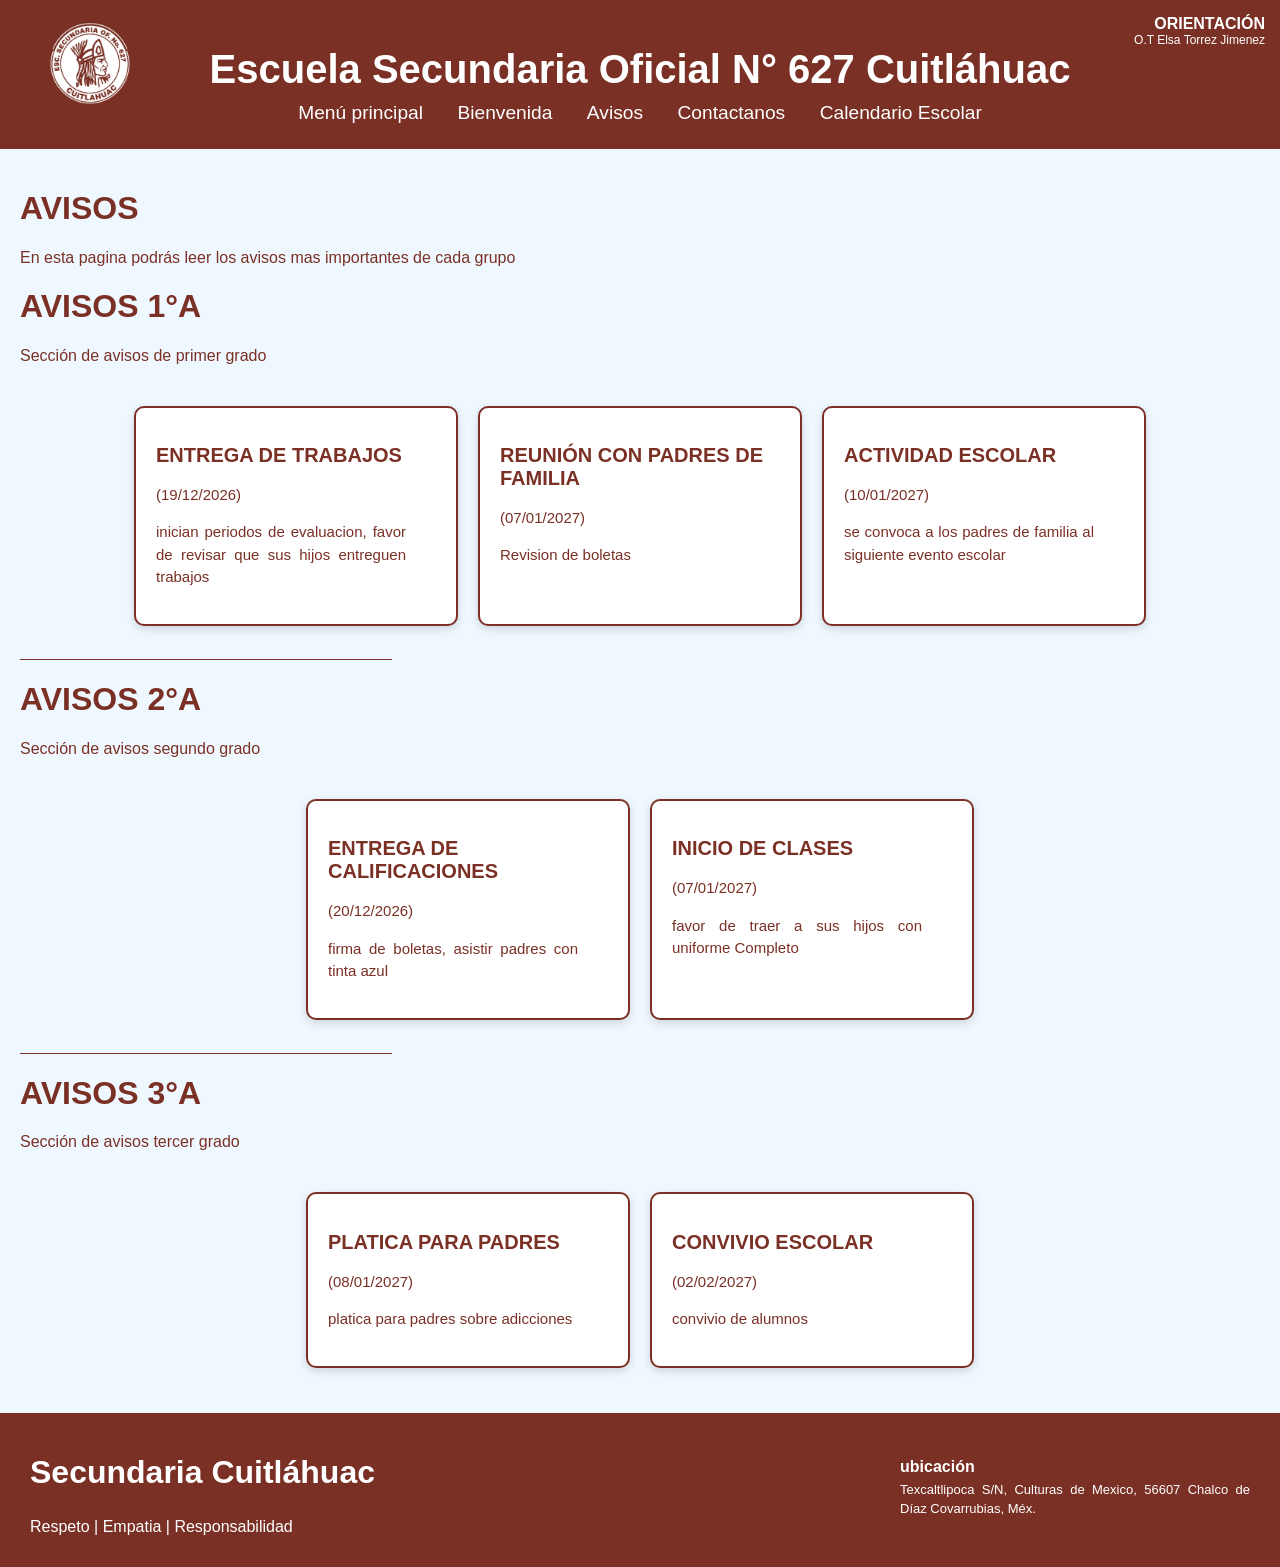
==== Avisos.html @ 11679df3 "Envio del archivo principal e imagenes" ====
<!Doctype html>
<html>
    <head>
         <meta name="viewport" content="width=device-width,initial-scale=1.0">
<title>BIENVENIDO</title>
    </head>
    <link rel="stylesheet" href="css/style.css">
    <body>
<header>
    <img src="img/logoconfondo2negro-removebg-preview.png"" alt="escudo de la escuela" class="escudo-encabezado">
<div class="areaencabezado">
    <h2>ORIENTACIÓN</h2>
    <p>O.T Elsa Torrez Jimenez</p>

</div>
    <h1> Escuela Secundaria Oficial N° 627 Cuitláhuac </h1>
<nav>
    <ul>
         <li><a href="bienvenida.html" title="Menú principal">Menú principal</a></li>
     <li><a href="index.html" title="Bienvenida">Bienvenida </a></li>
        <li><a href="Avisos.html" title="Página de Avisos">Avisos</a></li>
        <li><a href="Contactanos.html" title="Contacto">Contactanos</a></li>
        <li><a href="Calendario Escolar.html" title="Calendario Escolar">Calendario Escolar</a></li>
    </ul>
</nav>
</header>

<main>
<h1> AVISOS</h1>
<p> En esta pagina podrás leer los avisos mas importantes de cada grupo</p>
<h1>AVISOS 1°A</h1>
<p>Sección de avisos de primer grado</p>
<div class="contenedor-avisos">
    <div class="aviso">
        <h2>ENTREGA DE TRABAJOS</h2>
        <p>(19/12/2026)</p>
        <p>inician periodos de evaluacion, favor de revisar que sus hijos entreguen trabajos</p>
    </div>
<div class="aviso">
<h2>REUNIÓN CON PADRES DE FAMILIA</h2>
<p>(07/01/2027)</p>
<p>Revision de boletas</p>
</div>
<div class="aviso">
<h2>ACTIVIDAD ESCOLAR</h2>
<p>(10/01/2027)</p>
<p>se convoca a los padres de familia al siguiente evento escolar</p>
</div>
</div>
<hr>
<h1>AVISOS 2°A</h1>
<p>Sección de avisos segundo grado</p>
<div class="contenedor-avisos">
    <div class="aviso">
        <h2>ENTREGA DE CALIFICACIONES</h2>
        <p>(20/12/2026)</p>
        <p>firma de boletas, asistir padres con tinta azul </p>
    </div>
<div class="aviso">
<h2>INICIO DE CLASES</h2>
<p>(07/01/2027)</p>
<p>favor de traer a sus hijos con uniforme Completo</p>
</div>
</div>
<hr>
<h1> AVISOS 3°A</h1>
<p>Sección de avisos tercer grado</p>
<div class="contenedor-avisos">
    <div class="aviso">
        <h2>PLATICA PARA PADRES</h2>
        <p>(08/01/2027)</p>
        <p>platica para padres sobre adicciones</p>
    </div>
<div class="aviso">
<h2>CONVIVIO ESCOLAR</h2>
<p>(02/02/2027)</p>
<p>convivio de alumnos </p>
</div>

</div>
</main>

<footer>
    <div class="texto-izquierdo">
<h2> Secundaria Cuitláhuac</h2>
<p>Respeto | Empatia | Responsabilidad</p>
    </div>
<div class="texto-pie">
    <h4>ubicación</h4>
    <p>Texcaltlipoca S/N, Culturas de Mexico, 56607 Chalco de Díaz Covarrubias, Méx.</p>
</div>
</footer>

    </body>

</html>
---- css/style.css ----
body{
    font-family: Arial, Helvetica, sans-serif;
    background-color: aliceblue;
    margin: 0;
}
h1,h2,h3,h4,h5,h6{
    font-size: 2em;
    color: #7a3025;
    text-align: left;

}
hr{
    border: none;
    height: 1px;
    background-color: #7a3025;
    width: 30%;
    margin-left: 0%;
    margin-right: auto;

}
p{
    color: black;
    font: size 2.5em;
    text-align:justify;

}
header{
    background-color: #7a3025;
    color: #ffffff;
    padding: 15px;
    text-align: center;
}
header h1{
    color: #ffffff;
    margin: 0;
    font-size: 2.5em;
    text-align: center;
}
nav ul{
    list-style: none;
    padding: 0;
    margin: 10px;
}
nav ul li{
    display: inline-block;
    margin: 0 15px;
} 
nav ul li a{
    color: #ffffff;
    text-decoration: none;
    font-size: 1.2em;
}
nav ul li a:hover{
    color: #f77327;
}
main{
    padding: 20px;
    text-align: center;
}
main p{
    text-align: justify;
    margin-right: 30px;
    margin-left: 0;
    color: #7a3025;

}
footer{
    background-color: #7a3025;
    color: #7a3025;
    display: flex;
    justify-content: space-between;
    align-items: center;
    padding: 15px 30px;
    position: relative;
    width: 100%;
    box-sizing: border-box;
    margin-top: auto;
}
footer h1,h2,h3,h4,h5,h6,p{
    color: #ffffff;
}
form{
    max-width: 400px;
    margin:0 auto;
    font-family: Arial, Helvetica, sans-serif;
}
label{
    display: block;
    margin-bottom: 5px;
    font-weight: bold;

}
input, textarea{
    width: 100%;
    padding: 8px;
    margin-bottom: 15px;
    border: 1px solid #7a3025;
    border-radius: 4px;
}
input[type="submit"]{
    background-color: #7a3025;
    color: #ffffff;
    border: none;
    padding: 10px 15px;
    cursor: pointer;
}
input[type="submit"]:hover{
    background-color: #f77327;
}
.contenedor{
    display: flex;
    justify-content: space-between;
    gap: 20px; /*separación entre las columnas*/
}
.columna{ 
    flex: 1; /* Hacer que cada columna ocupe el mismo espacio*/

}
iframe{
    width: 100%;
    height: 300px;
    border: 0;

}
.imagen-fachada{
    width: 600px;
    height: 400px;
    /* Posición */
    display: block;
    margin-left: auto;
    margin-right: 50px;
    /* Marco*/
    border: 5px solid #7a3025;
    /* Ajuste de Imagen */
    object-fit: cover;
    transform: translatey(-300px);
}
.boton-bienvenida{
    display: block;
    width: fit-content;
    position: absolute;
    top: 480px;
    left: 30px;
    background-color: #7a3025;
    color: #ffffff;
    padding: 12px 25px;
    text-decoration: none;
    border-radius: 8px;
    font-size: 16px;
    transition: 0.3s;
}
.boton-bienvenida:hover{
background-color: #f77327;

}
.escudo-encabezado{
    width: 130px;
    height: 110px;
    object-fit: contain;
    position: absolute;
    left: 25px;
    top: 10px;
}
.areaencabezado{
    text-align: right;
    color: #ffffff;
    margin-left: auto;
}
.areaencabezado h2{
    font-size: 16px;
    margin: 0;
    text-align: right;

}
.areaencabezado p{
    font-size: 12px;
    margin: 0;
    text-align: right;
    color: #ffffff;
}
.textoizquierdo{
    text-align: left;
}
.texto-pie{
    text-align: right;
    max-width: 350px;
}
.textoizquierdo h2{
    font-size: 20px;
    margin: 3px 0;
}
.textoizquierdo p{
    font-size: 13px;
    margin: 3px 0;
}
.texto-pie h4{
    font-size: 16px;
    margin: 0 0 5px;
}
.texto-pie p{
    font-size: 13px;
    margin: 3px 0;
    line-height: 1.4;
}
.contenedor-bienvenida{
    display: flex;
    align-items: center;
    width: 100%;
    min-height: 350px;
    gap: 20px;
    padding: 20px;
    box-sizing: border-box;
    /*Bordes*/
    border: 3px solid #7a3025;
    border-radius: 12px;
}
.imagen-escuela{
    width: 65%;
    height: 300px;
    display: flex;
    justify-content: center;
    align-items: center;
    overflow: hidden;
}
.imagen-escuela img{
    width: 100%;
    height: 100%;
    object-fit: contain;
    object-position: center;
    border: 2px solid #7a3025;
    border-radius: 10px;
}
.texto-bienvenida{
    width: 35%;
    text-align: center;
    padding: 15px;
}
.texto-bienvenida h1{
    font-size: 30px;
    color: #7a3025;
}
.texto-bienvenida h2{
    font-size: 20px;
    color: #7a3025;
}
.boton-avisos{
    background-color: #7a3025;
    border: none;
    color: #ffffff;
    padding: 15px 32px;
    text-decoration: none;
    font-size: 1.4rem;
    border-radius: 12px;
    font-family: Arial, Helvetica, sans-serif;
}
.contenedor-avisos{
display: flex;
flex-wrap: wrap;
justify-content: center;
gap: 20px;
padding: 25px;
}
.aviso{
    width: 280px;
    padding: 20px;
    background-color: #ffffff;
    border: 2px solid #7a3025;
    border-radius: 10px;
    text-align: center;
    box-shadow: 0 3px 8px rgba(0,0,0,0.15);
}
.aviso h2{
    color: #7a3025;
    font-size: 20px;
}
.aviso p{
    font-size: 15px;
    line-height: 1.5;
}
.contenedorcal{
    display: flex;
    gap: 20px;
    padding: 20px;
}
.calendario{
    width: 60%;
    border: 2px solid #7a3025;
    padding: 15px;
    border-radius: 10px;
}
.calendario h2{
    color: #7a3025;
    font-size: 25px;
}
.calendario img{
    width: 100%;
    height: auto;
}
.eventos{
    width: 40%;
    border: 2px solid #7a3025;
    border-radius: 10px;
    padding: 15px;
}
.eventos h2{
    background-color: #7a3025;
    color: #000000;
    text-align: center;
    padding: 10px;
    margin: -15px -15px 15px;
}
/* =========================
   RESPONSIVE PARA TABLETS
========================= */

@media (max-width: 900px) {

    /* Encabezado */
    .escudo-encabezado {
        width: 90px;
        height: 90px;
        left: 10px;
    }

    .areaencabezado {
        margin-left: 100px;
    }

    /* Imagen principal */
    .imagen-fachada {
        max-width: 55%;
        height: auto;
        transform: none;
    }

    /* Bienvenida */
    .contenedor-bienvenida {
        gap: 10px;
    }

    .imagen-escuela {
        width: 55%;
    }

    .texto-bienvenida {
        width: 45%;
    }

    /* Calendario */
    .contenedorcal {
        gap: 12px;
    }

    .calendario {
        width: 60%;
    }

    .eventos {
        width: 40%;
    }
}

/* =========================
   RESPONSIVE PARA CELULARES
========================= */

@media (max-width: 600px) {

    /* General */
    body {
        width: 100%;
        overflow-x: hidden;
    }

    h1, h2, h3, h4, h5, h6 {
        font-size: 1.4em;
    }

    main {
        padding: 10px;
    }

    main p {
        margin-left: 0;
        margin-right: 0;
    }

    /* Encabezado */
    header {
        padding: 15px 10px;
        display: flex;
        flex-direction: column;
        align-items: center;
    }

    header h1 {
        font-size: 1.6em;
    }

    .escudo-encabezado {
        position: static;
        width: 75px;
        height: 75px;
    }

    .areaencabezado {
        text-align: center;
        margin: 10px 0 0;
    }

    .areaencabezado h2,
    .areaencabezado p {
        text-align: center;
    }

    /* Menú */
    nav ul {
        display: flex;
        flex-wrap: wrap;
        justify-content: center;
        gap: 12px;
    }

    nav ul li {
        margin: 0;
    }

    nav ul li a {
        font-size: 1em;
    }

    /* Contenedores generales */
    .contenedor,
    .contenedorcal,
    .contenedor-bienvenida {
        flex-direction: column;
        width: 100%;
        gap: 15px;
        padding: 12px;
        box-sizing: border-box;
    }

    .columna,
    .calendario,
    .eventos,
    .imagen-escuela,
    .texto-bienvenida {
        width: 100%;
        box-sizing: border-box;
    }

    /* Imagen de fachada */
    .imagen-fachada {
        position: static;
        display: block;
        width: 100%;
        max-width: 100%;
        height: auto;
        margin: 15px auto;
        transform: none;
        box-sizing: border-box;
    }

    /* Botón de bienvenida */
    .boton-bienvenida {
        position: static;
        display: block;
        width: fit-content;
        margin: 15px auto;
    }

    /* Imagen de escuela */
    .imagen-escuela {
        height: auto;
    }

    .imagen-escuela img {
        width: 100%;
        height: auto;
        object-fit: contain;
    }

    /* Texto de bienvenida */
    .texto-bienvenida {
        text-align: center;
        padding: 10px;
    }

    .texto-bienvenida h1 {
        font-size: 25px;
    }

    /* Avisos */
    .contenedor-avisos {
        padding: 10px;
        gap: 15px;
    }

    .aviso {
        width: 100%;
        box-sizing: border-box;
    }

    /* Calendario y eventos */
    .calendario img {
        width: 100%;
        height: auto;
    }

    .calendario h2 {
        font-size: 22px;
    }

    /* Botón de avisos */
    .boton-avisos {
        font-size: 1em;
        padding: 12px 20px;
    }

    /* Formularios */
    form {
        width: 100%;
        box-sizing: border-box;
        padding: 10px;
    }

    input, textarea {
        width: 100%;
        box-sizing: border-box;
    }

    /* Pie de página */
    footer {
        flex-direction: column;
        text-align: center;
        padding: 15px;
        gap: 12px;
        width: 100%;
    }

    .textoizquierdo,
    .texto-pie {
        text-align: center;
        max-width: 100%;
        margin: 0;
    }

    .textoizquierdo h2,
    .texto-pie h4 {
        text-align: center;
    }

    .textoizquierdo p,
    .texto-pie p {
        text-align: center;
        overflow-wrap: anywhere;
    }

    /* Imágenes y videos */
    img, iframe {
        max-width: 100%;
    }
}
   .boton-avisos {
        display: block;
        width: 85%;
        max-width: 280px;
        box-sizing: border-box;
        margin: 12px auto;
        padding: 12px;
        text-align: center;
        font-size: 16px;
    }
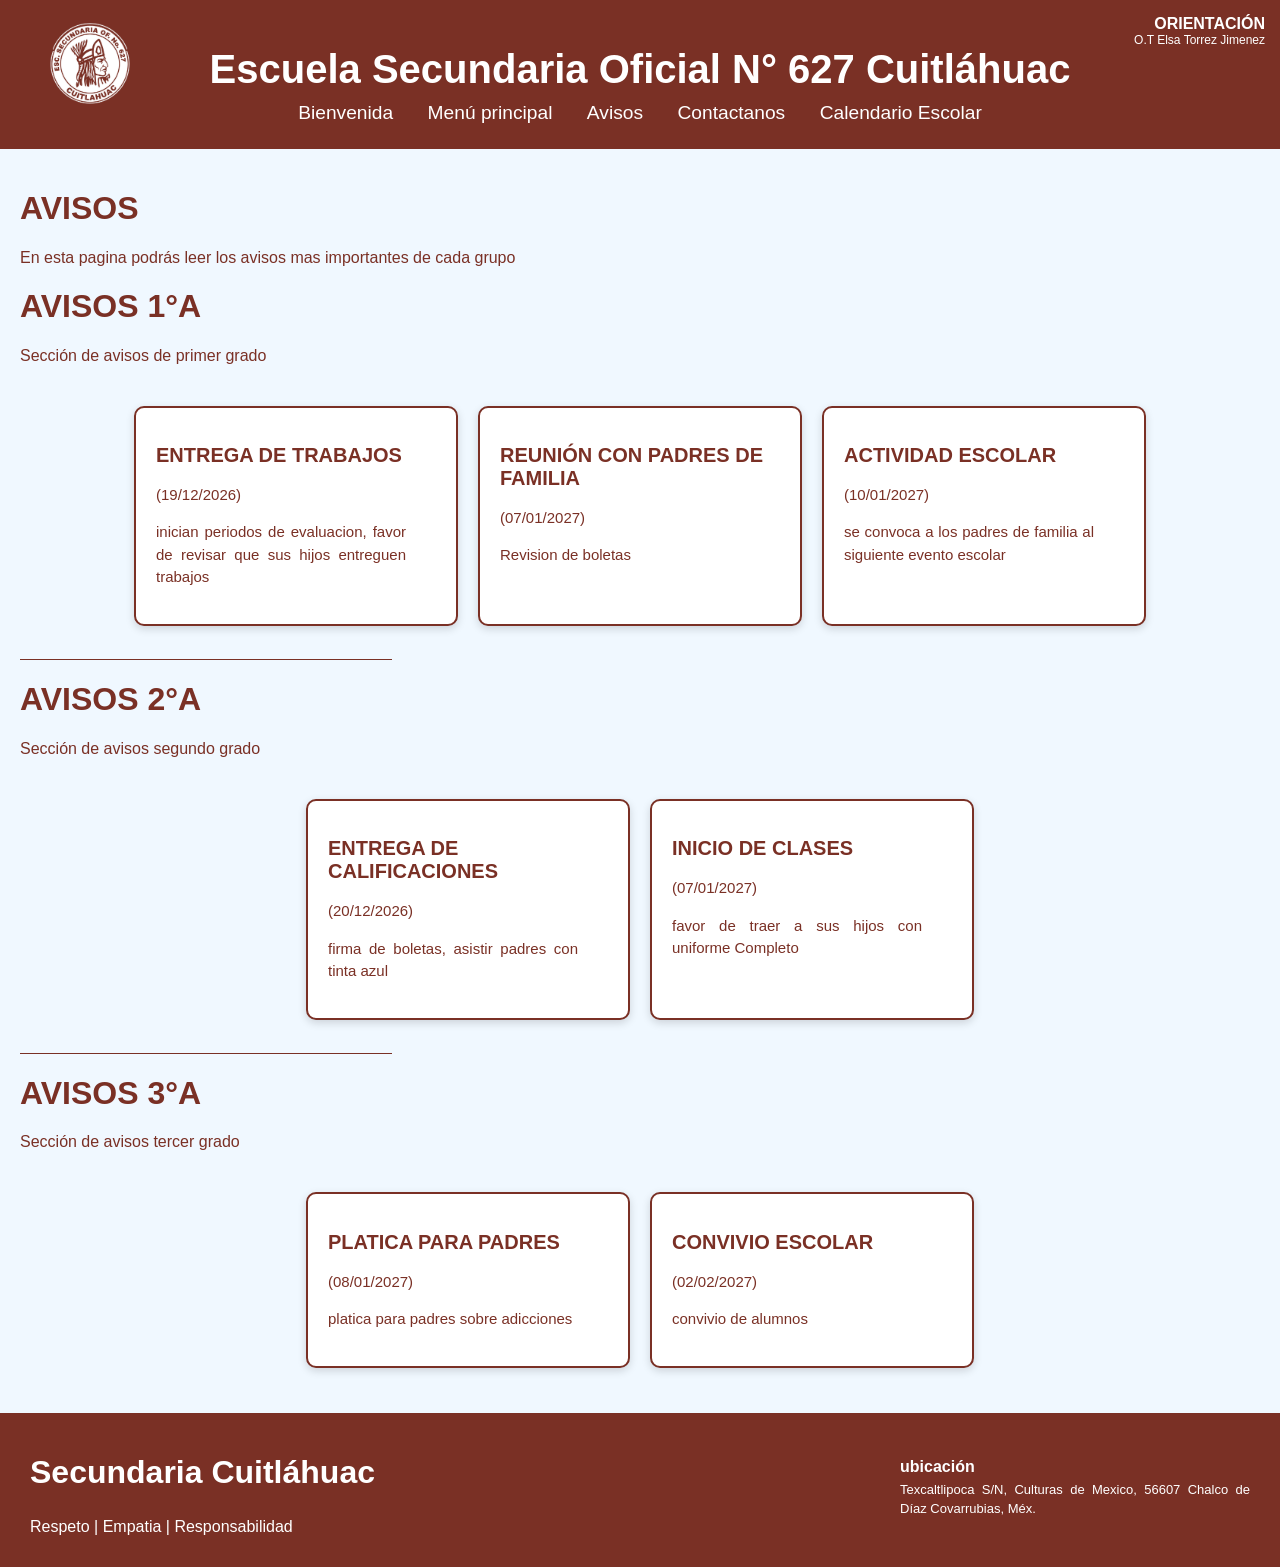
==== commit caed34ff: "Update Avisos.html" ====
--- a/Avisos.html
+++ b/Avisos.html
@@ -16,8 +16,8 @@
     <h1> Escuela Secundaria Oficial N° 627 Cuitláhuac </h1>
 <nav>
     <ul>
+        <li><a href="index.html" title="Bienvenida">Bienvenida </a></li>
          <li><a href="bienvenida.html" title="Menú principal">Menú principal</a></li>
-     <li><a href="index.html" title="Bienvenida">Bienvenida </a></li>
         <li><a href="Avisos.html" title="Página de Avisos">Avisos</a></li>
         <li><a href="Contactanos.html" title="Contacto">Contactanos</a></li>
         <li><a href="Calendario Escolar.html" title="Calendario Escolar">Calendario Escolar</a></li>
@@ -93,4 +93,4 @@
 
     </body>
 
-</html>+</html>
